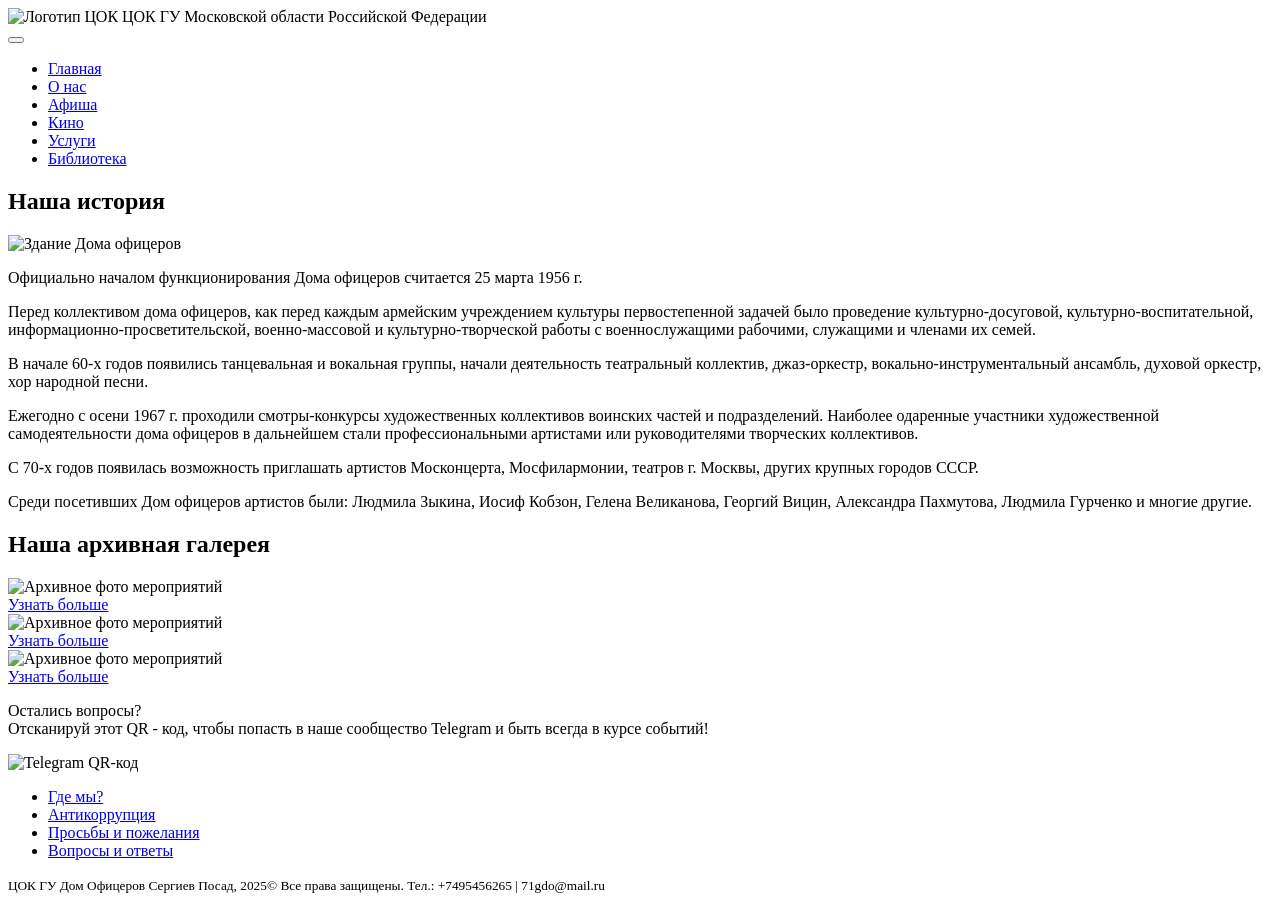
==== 1.html @ 3e105f8e "Add files via upload" ====
<!DOCTYPE html>
<html lang="ru">
<head>
    <meta charset="UTF-8">
    <meta name="viewport" content="width=device-width, initial-scale=1.0">
    <link rel="stylesheet" href="css/normalize.css">
    <link rel="stylesheet" href="css/reset.css">
    <link rel="stylesheet" href="css/style.css">
    <title>Главная страница</title>
    <script src="js/animation.js" defer></script>
</head>
<body>

    <header class="main-header">

        <div class="main-header__image">

        </div>

        <div class="header-bar">
            <div class="header-bar__container container">
                
                <div class="header-bar__branding">
                    <img src="icons/logo.svg" alt="Логотип ЦОК" class="header-bar__logo">
                    <span class="header-bar__title">ЦОК ГУ Московской области Российской Федерации</span>
                </div>

                <button class="header-bar__burger" aria-label="Открыть меню">
                    <span class="header-bar__burger-line"></span>
                </button>
                
                <nav class="header-menu">
                    <ul class="header-menu__list">

                        <li class="header-menu__item">
                            <a href="main.html" class="header-menu__link header-menu__link">Главная</a>
                        </li>
                        <li class="header-menu__item">
                            <a href="1.html" class="header-menu__link-active">О нас</a>
                        </li>
                        <li class="header-menu__item">
                            <a href="2.html" class="header-menu__link">Афиша</a>
                        </li>
                        <li class="header-menu__item">
                            <a href="#" class="header-menu__link">Кино</a>
                        </li>
                        <li class="header-menu__item">
                            <a href="#" class="header-menu__link">Услуги</a>
                        </li>
                        <li class="header-menu__item">
                            <a href="#" class="header-menu__link">Библиотека</a>
                        </li>
                    </ul>
                </nav>

            </div>
        </div>
    </header>



    <section class="history anim-items">
        <div class="container">
            <h2 class="history__title">Наша история</h2>
            <div class="history__content">
                <div class="history__preview">
                    <img src="img/Frame1.png" alt="Здание Дома офицеров" class="history__image">
                </div>
                <div class="history__info">
                    <p class="history__text">Официально началом функционирования Дома офицеров считается 25 марта 1956 г.</p>
                    <p class="history__text">Перед коллективом дома офицеров, как перед каждым армейским учреждением культуры первостепенной задачей было проведение культурно-досуговой, культурно-воспитательной, информационно-просветительской, военно-массовой и культурно-творческой работы с военнослужащими рабочими, служащими и членами их семей.</p>
                    <p class="history__text">В начале 60-х годов появились танцевальная и вокальная группы, начали деятельность театральный коллектив, джаз-оркестр, вокально-инструментальный ансамбль, духовой оркестр, хор народной песни.</p>
                    <p class="history__text">Ежегодно с осени 1967 г. проходили смотры-конкурсы художественных коллективов воинских частей и подразделений. Наиболее одаренные участники художественной самодеятельности дома офицеров в дальнейшем стали профессиональными артистами или руководителями творческих коллективов.</p>
                    <p class="history__text">С 70-х годов появилась возможность приглашать артистов Москонцерта, Мосфилармонии, театров г. Москвы, других крупных городов СССР.</p>
                    <p class="history__text">Среди посетивших Дом офицеров артистов были: Людмила Зыкина, Иосиф Кобзон, Гелена Великанова, Георгий Вицин, Александра Пахмутова, Людмила Гурченко и многие другие.</p>
                </div>
            </div>
        </div>
    </section>

    <section class="archive anim-items">
        <div class="container">
            <h2 class="archive__title">Наша архивная галерея</h2>
            <div class="archive__display">
                <div class="archive__preview">
                    <img src="img/Photo1.png" alt="Архивное фото мероприятий" class="archive__image">
                </div>
                <div class="archive__action">
                    <a href="#" class="archive__button">Узнать больше</a>
                </div>
            </div>
            
        </div>

        <div class="container">
            <div class="archive__display">
                <div class="archive__preview">
                    <img src="img/Photo1.png" alt="Архивное фото мероприятий" class="archive__image">
                </div>
                <div class="archive__action">
                    <a href="#" class="archive__button">Узнать больше</a>
                </div>
            </div>
            
        </div>     
        
        <div class="container">
            <div class="archive__display">
                <div class="archive__preview">
                    <img src="img/Photo1.png" alt="Архивное фото мероприятий" class="archive__image">
                </div>
                <div class="archive__action">
                    <a href="#" class="archive__button">Узнать больше</a>
                </div>
            </div>
            
        </div>        
        
    </section> 



    <footer class="main-footer">
        <div class="container main-footer__container">

            <div class="main-footer__top">
                <div class="main-footer__promo">
                    <p class="main-footer__text">
                        Остались вопросы?<br>
                        Отсканируй этот QR - код, чтобы попасть в наше сообщество Telegram и быть всегда в курсе событий!
                    </p>
                </div>
                
                <div class="main-footer__qr-block">
                    <img src="img/qr.png" alt="Telegram QR-код" class="main-footer__qr-image">
                </div>
            </div>

            <nav class="main-footer__nav footer-menu">
                <ul class="footer-menu__list">
                    <li class="footer-menu__item"><a href="https://www.google.com/maps/@56.3801938,37.9179816,16z?entry=ttu&g_ep=EgoyMDI2MDYxNi4wIKXMDSoASAFQAw%3D%3D" class="footer-menu__link">Где мы?</a></li>
                    <li class="footer-menu__item"><a href="#" class="footer-menu__link">Антикоррупция</a></li>
                    <li class="footer-menu__item"><a href="#" class="footer-menu__link">Просьбы и пожелания</a></li>
                    <li class="footer-menu__item"><a href="#" class="footer-menu__link">Вопросы и ответы</a></li>
                </ul>
            </nav>

            <div class="main-footer__bottom">
                <small class="main-footer__copyright">ЦОК ГУ Дом Офицеров Сергиев Посад, 2025© Все права защищены. Тел.: +7495456265 | 71gdo@mail.ru</small>
            </div>

        </div>
    </footer>    
    
</body>
</html>
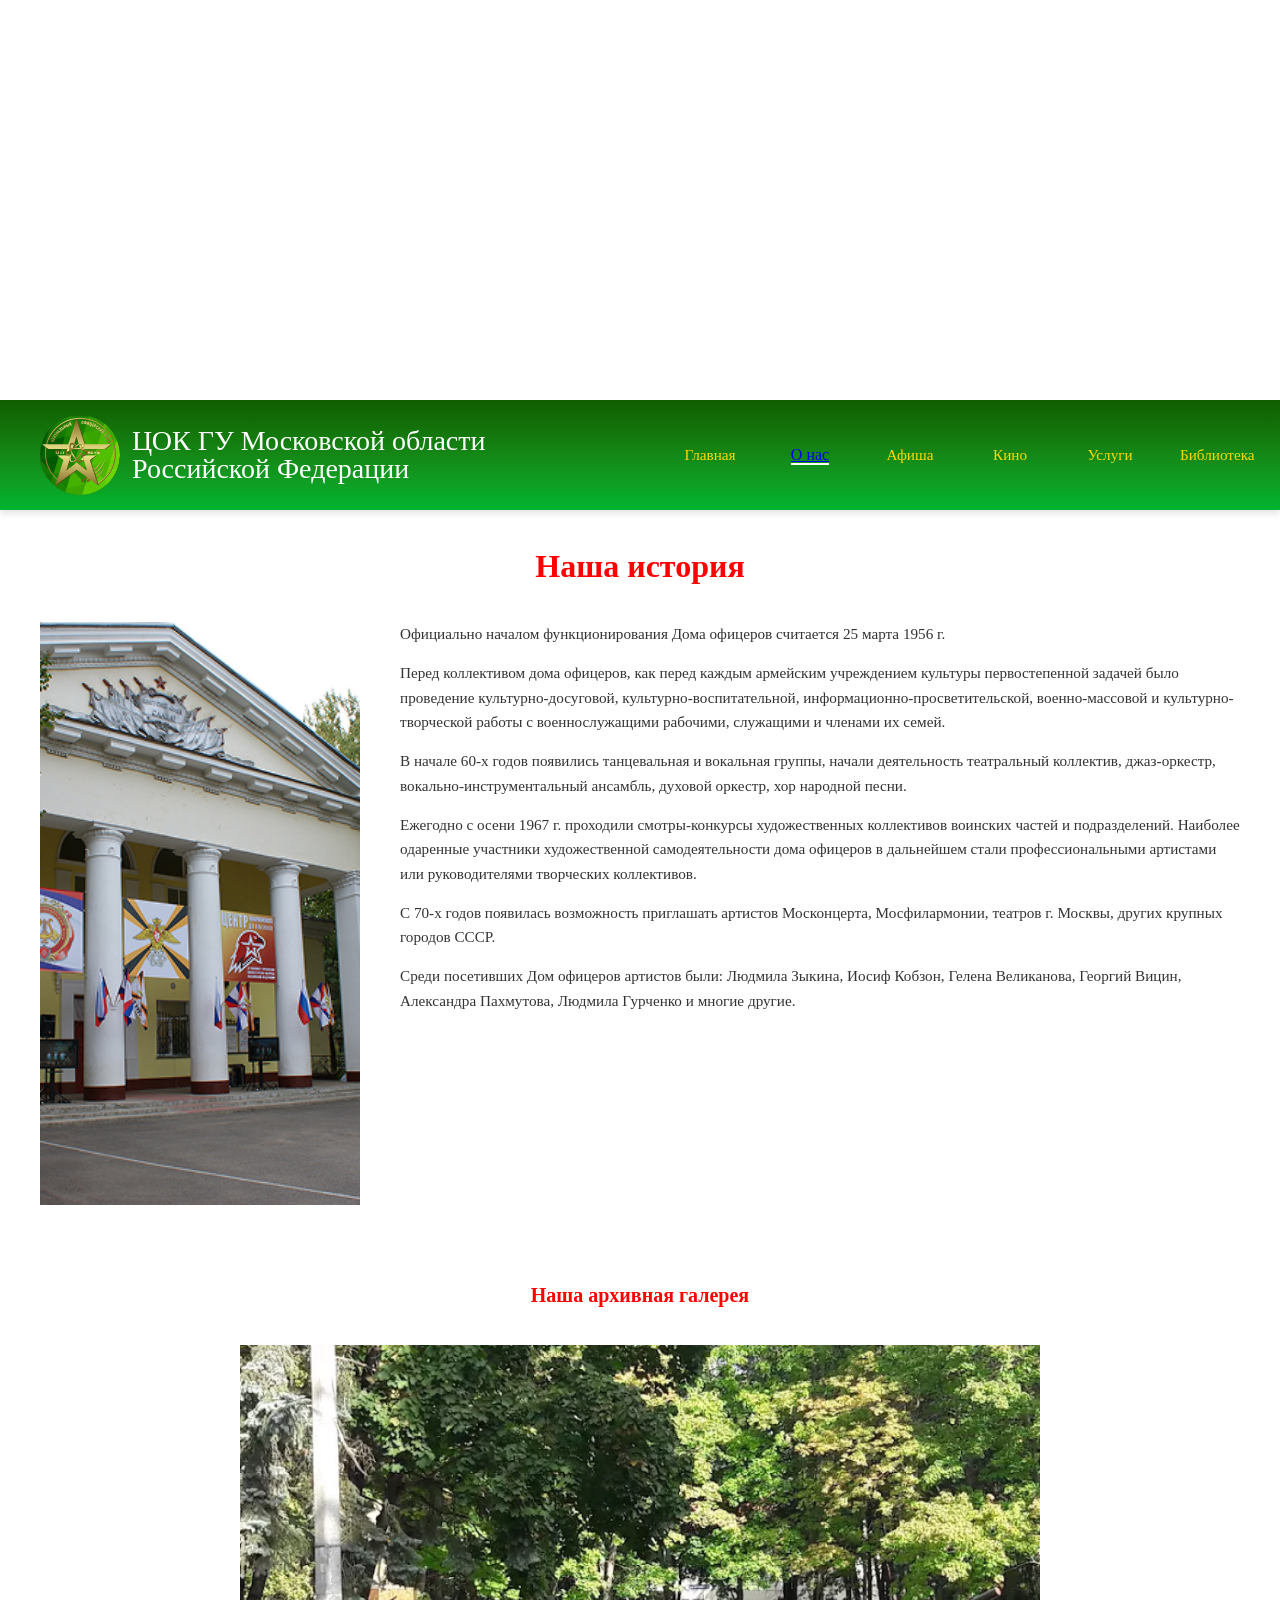
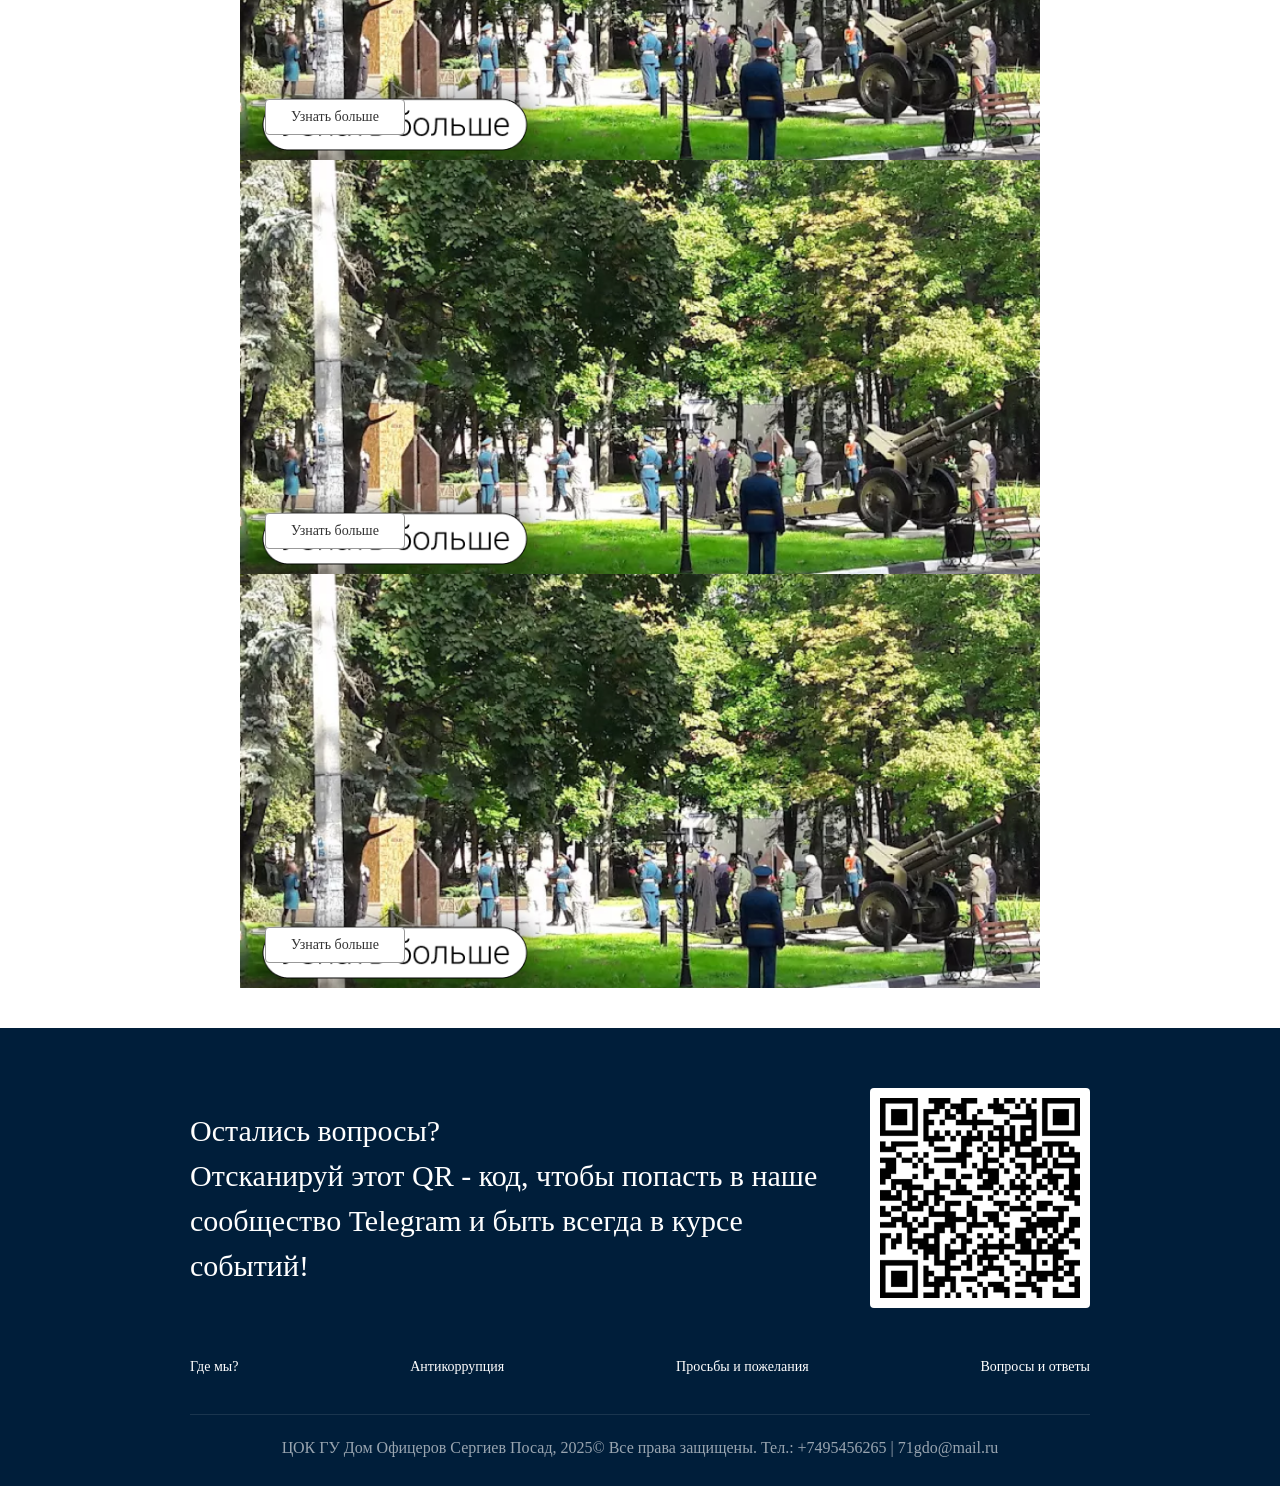
==== commit a6daa8fe: "Update 1.html" ====
--- a/1.html
+++ b/1.html
@@ -33,7 +33,7 @@
                     <ul class="header-menu__list">
 
                         <li class="header-menu__item">
-                            <a href="main.html" class="header-menu__link header-menu__link">Главная</a>
+                            <a href="index.html" class="header-menu__link header-menu__link">Главная</a>
                         </li>
                         <li class="header-menu__item">
                             <a href="1.html" class="header-menu__link-active">О нас</a>
@@ -153,4 +153,4 @@
     </footer>    
     
 </body>
-</html>+</html>
--- a/css/style.css
+++ b/css/style.css
@@ -0,0 +1 @@
+.container{width:100%;max-width:1200px;margin:0 auto;padding:0 15px}.main-header{display:flex;flex-direction:column;width:100%}.main-header__image{width:100%;height:400px;background-image:url("img/building.png");background-size:cover;background-position:center;background-repeat:no-repeat}.anim-items{opacity:0;transform:translateY(40px);transition:opacity 0.8s ease,transform 0.8s ease}.anim-items._active{opacity:1;transform:translateY(0)}.header-bar{background-image:linear-gradient(to top,#00b530,#0f9e23,#148816,#13720a,#105d00);padding:15px 0;box-shadow:0 4px 6px rgba(0,0,0,.1)}.header-bar__container{display:flex;justify-content:space-between;align-items:center;gap:25px}.header-bar__branding{display:flex;align-items:center;gap:12px}.header-bar__logo{width:80px;height:80px}.header-bar__title{color:#fff;font-family:"Roboto";font-size:28px}.header-bar__burger{display:none;width:30px;height:20px;position:relative;background:none;border:none;cursor:pointer;padding:0}.header-bar__burger::before,.header-bar__burger::after{content:"";position:absolute;width:100%;height:2px;background-color:#fff;left:0;transition:transform 0.3s ease,top 0.3s ease,bottom 0.3s ease}.header-bar__burger::before{top:0}.header-bar__burger::after{bottom:0}.header-bar__burger-line{position:absolute;width:100%;height:2px;background-color:#fff;left:0;top:9px;transition:transform 0.3s ease,opacity 0.3s ease}.header-bar__burger--open::before{transform:rotate(45deg);top:9px}.header-bar__burger--open::after{transform:rotate(-45deg);bottom:9px}.header-bar__burger--open .header-bar__burger-line{opacity:0;transform:scale(0)}.header-menu__list{display:flex}.header-menu__item{display:inline-block;width:60px;text-align:center;padding-left:40px}.header-menu__link{color:#FFD900;text-decoration:none;font-family:"Roboto";font-size:.95rem;transition:color 0.3s ease}.header-menu__link:hover{color:#fff}.header-menu__link-active{border-bottom:2px solid #fff}.first-content{display:flex;align-items:center;justify-content:space-between;flex-direction:column}.promo-slider{display:flex;flex-direction:column;background-color:#fff;border:1px solid #ccc;border-radius:4px;overflow:hidden;margin:40px 0;box-shadow:0 2px 8px rgba(0,0,0,.05)}.promo-slider__preview{width:100%;height:auto;max-height:450px;overflow:hidden}.promo-slider__image{width:100%;height:100%;-o-object-fit:cover;object-fit:cover;display:block}.promo-slider__content{padding:30px 40px 20px 40px}.promo-slider__title{font-family:"Roboto";font-size:25px;color:#333;margin:0 0 15px 0;font-weight:400}.promo-slider__text{font-family:"Roboto";font-size:16px;line-height:1.6;color:#333;margin:0}.promo-slider__pagination{display:flex;justify-content:center;gap:12px;padding-bottom:25px}.slider-dots__item{width:12px;height:12px;border:2px solid #333;border-radius:50%;background-color:transparent;padding:0;cursor:pointer;transition:background-color 0.3s ease}.slider-dots__item--active{background-color:#333;position:relative}.slider-dots__item--active::after{content:"";position:absolute;top:50%;left:50%;transform:translate(-50%,-50%);width:4px;height:4px;background-color:#fff;border-radius:50%}.services{padding:40px 0;text-align:center}.services__greeting{font-family:"Roboto";font-size:25px;color:red;font-weight:700;margin:0 0 20px 0}.services__subtitle{font-family:"Roboto";font-size:20px;color:#333;margin:0 0 40px 0}.services__grid{display:grid;grid-template-columns:repeat(2,1fr);gap:30px;max-width:900px;margin:0 auto}.category-card{display:flex;flex-direction:column;text-decoration:none;border:1px solid #999;border-radius:6px;overflow:hidden;background-color:#fff;box-shadow:0 4px 10px rgba(0,0,0,.15);transition:transform 0.2s ease,box-shadow 0.2s ease}.category-card:hover{transform:translateY(-4px);box-shadow:0 6px 15px rgba(0,0,0,.2)}.category-card__preview{width:100%;height:240px;overflow:hidden}.category-card__image{width:100%;height:100%;-o-object-fit:cover;object-fit:cover;display:block}.category-card__footer{padding:12px 0;border-top:1px solid #999;background-color:#fff}.category-card__title{font-family:"Roboto";font-size:16px;color:#333}.main-footer{background-color:#001E3A;padding:60px 0 30px 0;color:#fff}.main-footer__container{display:flex;flex-direction:column;align-items:center;max-width:900px}.main-footer__top{display:flex;justify-content:space-between;align-items:center;width:100%;gap:40px;margin-bottom:50px}.main-footer__promo{flex:1}.main-footer__text{font-family:"Roboto";font-size:30px;line-height:1.5;margin:0}.main-footer__qr-block{width:200px;height:200px;background-color:#fff;padding:10px;border-radius:4px;display:flex;align-items:center;justify-content:center}.main-footer__qr-image{width:100%;height:100%;-o-object-fit:contain;object-fit:contain}.main-footer__nav{width:100%;margin-bottom:40px}.main-footer__bottom{width:100%;text-align:center;border-top:1px solid rgba(255,255,255,.1);padding-top:25px}.main-footer__copyright{font-family:"Roboto";font-size:16px;color:rgba(255,255,255,.6)}.footer-menu__list{display:flex;justify-content:space-between;align-items:center;list-style:none;margin:0;padding:0;gap:15px}.footer-menu__link{color:#fff;text-decoration:none;font-family:"Roboto";font-size:14px;transition:color 0.3s ease}.history{padding:40px 0}.history__title{font-family:"Roboto";font-size:2rem;color:red;font-weight:700;text-align:center;margin:0 0 40px 0}.history__content{display:flex;gap:40px;align-items:flex-start}.history__preview{flex:0 0 30%;max-width:320px;overflow:hidden}.history__image{width:100%;height:auto;display:block;-o-object-fit:cover;object-fit:cover}.history__info{flex:1}.history__text{font-family:"Roboto";font-size:.95rem;line-height:1.6;color:#333;margin:0 0 15px 0}.history__text:last-child{margin-bottom:0}.archive{padding:40px 0}.archive__title{font-family:"Roboto";font-size:20px;color:red;font-weight:700;text-align:center;margin:0 0 40px 0}.archive__display{position:relative;max-width:800px;margin:0 auto;overflow:hidden}.archive__preview{width:100%;height:auto}.archive__image{width:100%;height:auto;display:block;-o-object-fit:cover;object-fit:cover}.archive__action{position:absolute;left:25px;bottom:25px;z-index:5}.archive__button{display:inline-block;padding:10px 25px;background-color:#fff;color:#333;font-family:"Roboto";font-size:14px;text-decoration:none;border-radius:4px;border:1px solid #999;transition:background-color 0.2s ease}.archive__button:hover{background-color:#f5f5f5}@font-face{font-family:"Roboto";src:url("fonts/Roboto-Medium.woff2") format("woff2");font-weight:700}@media (max-width:1024px){.header-bar__container{flex-direction:column;align-items:flex-start}.header-menu__list{flex-wrap:wrap;gap:12px}}@media (max-width:792px){body._lock{overflow:hidden}.main-footer{padding:40px 0 20px 0}.main-footer__top{flex-direction:column-reverse;text-align:center;gap:30px;margin-bottom:35px}.main-footer__text{font-size:10px}.main-footer__qr-block{width:160px;height:160px}.footer-menu__list{flex-direction:column;gap:15px;text-align:center}.header-bar__burger{display:block}.header-menu{position:fixed;top:70px;left:-100%;width:100%;height:calc(100vh - 70px);background-color:#001E3A;transition:left 0.3s ease;overflow-y:auto}.header-menu--open{left:0}.header-menu__list{flex-direction:column;gap:0;width:100%;padding:0}.header-menu__item{width:100%;border-bottom:1px solid rgba(255,255,255,.1)}.header-menu__link{display:block;padding:25px 20px;font-size:1.5rem;text-align:left;width:100%;box-sizing:border-box}.header-menu__link:hover{background-image:linear-gradient(to top,#00b530,#0f9e23,#148816,#13720a,#105d00)}.header-menu__link--active{background:linear-gradient(180deg,#117a11 0%,#084d08 100%);border-bottom:none;padding-bottom:25px}}
